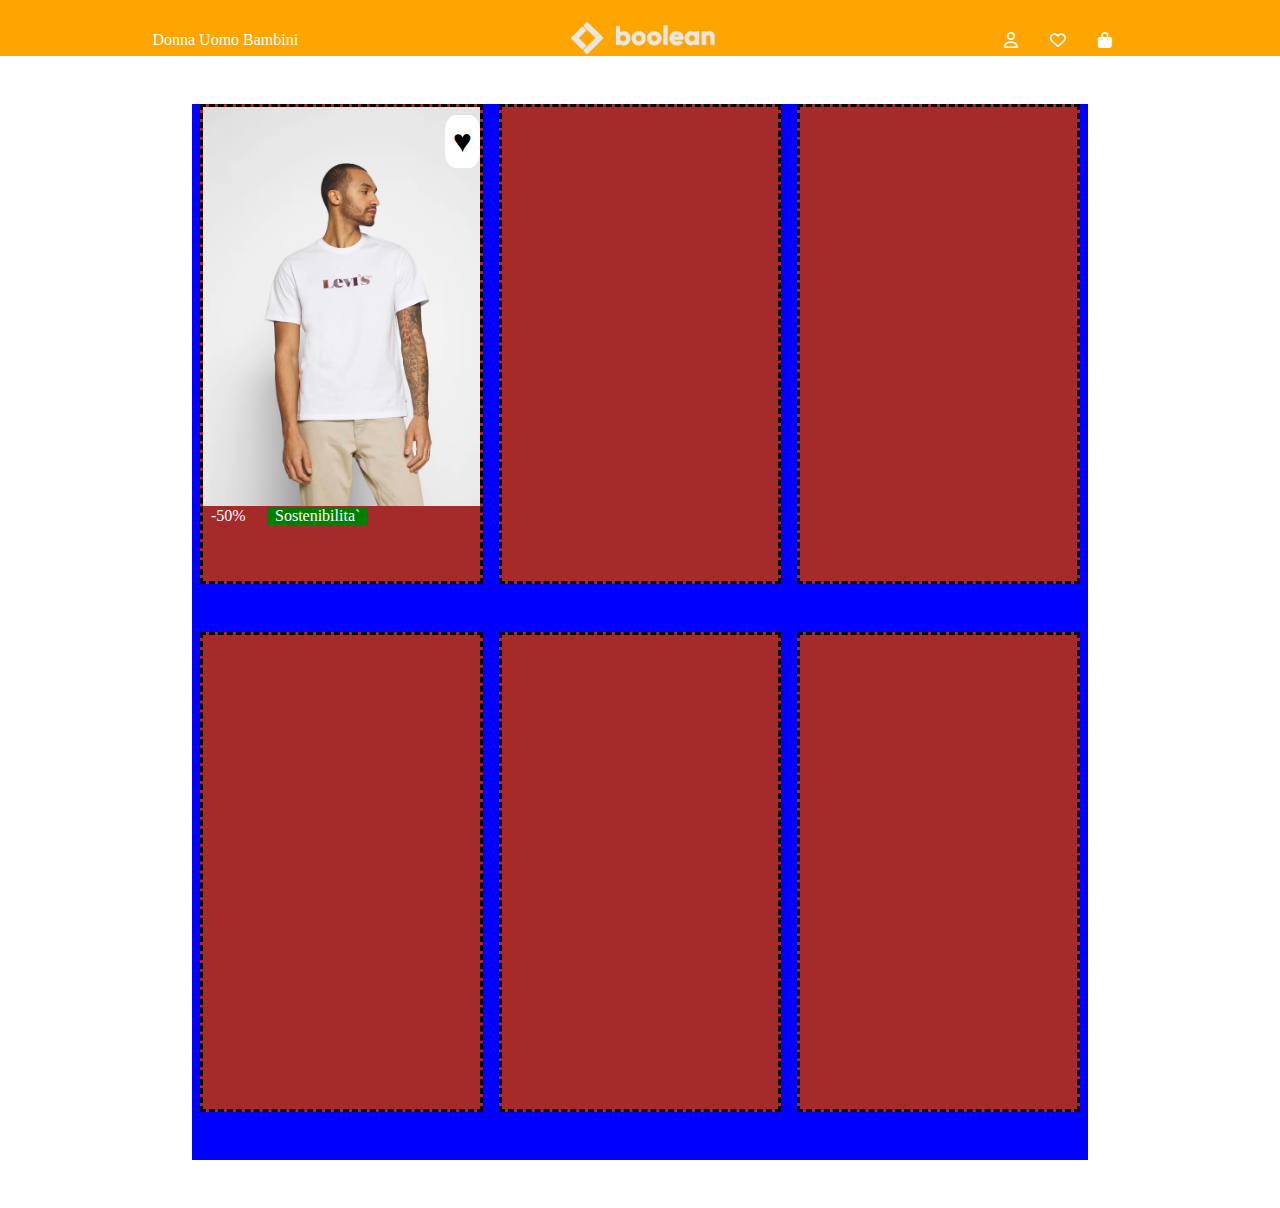
==== index.htm @ 328705bc "first commit" ====
<!DOCTYPE html>
<html lang="en">
<head>
    <link rel="stylesheet" href="https://cdnjs.cloudflare.com/ajax/libs/font-awesome/6.5.1/css/all.min.css">
    <link rel="stylesheet" href="./css/style.css">
    <meta charset="UTF-8">
    <meta name="viewport" content="width=device-width, initial-scale=1.0">
    <title>Boolando</title>
</head>
<body>
    <!-- inizio header -->
    <header>
        <div class="nav-bar container">
            <div class="left-bar">Donna Uomo Bambini</div>
            <div class="central-bar"><img src="./img/boolean-logo.png" alt=""></div>
            <div class="right-bar"><i class="fa-regular fa-user"></i><i class="fa-regular fa-heart"></i><i class="fa-solid fa-bag-shopping"></i></div>
        </div>
    </header>
    <!-- fine header -->

    <!-- inizio main -->
    <main>

        <!-- first item -->
        <section class="container">
            <div class="column"> 
                <img src="./img/1.webp" alt="">
                <span class="hearts">&hearts;</span>
                <span class="discount">-50%</span>
                <span class="eco">Sostenibilita`</span>
            </div>
            <div class="column"> </div>
            <div class="column"> </div>
            <div class="column"> </div>
            <div class="column"> </div>
            <div class="column"> </div>

        </section>

    </main>
    <!-- fine main -->

    <!-- inizio footer -->
    <footer>

    </footer>
    <!-- fine footer -->
    
</body>
</html>
---- css/style.css ----
*{
    box-sizing: border-box;
    margin: 0;
    padding: 0;
}

.container{
    display: flex;
    flex-flow: row wrap;
}

/* barra di navigazione header */
.nav-bar{
    background-color: orange;
    height: 3.5rem;
    width: 100%;
    padding: 1rem;
    align-items: center;
    justify-content: space-around;
}

.left-bar{
    color: white;
}

.central-bar img{
    height: 2rem;
    width: auto;
}

.right-bar i{
    color: white;
    padding: 1rem;
}

/* box size */
main{
    width: 70%;
    margin: 3rem auto;
    background-color: blue;
    min-height: 55rem;
}

/* item */
.column{
    width: calc(100% / 3 - 1rem);
    min-height: 30rem;
    background-color: brown;
    margin:0 0.5rem 3rem 0.5rem;
    border: dashed;
    position: relative;
}

.column img{
    width:100%;
    height: fit-content;
    
}

.hearts{
    background-color: white;
    position: absolute;
    top: 0.5rem;
    right: 0;
    font-size: 2rem;
    text-align: center;
    vertical-align: middle;
    padding: 0.5rem;
    border-radius: 30%;
}

.discount{
    background-color: brown;
    color: white;
    padding: 0 0.5rem;
    position: absolute;
    top: 25rem;
    left: 0;
}

.eco{
    background-color: green;
    color: white;
    padding: 0 0.5rem;
    position: absolute;
    top: 25rem;
    left:4rem;
}
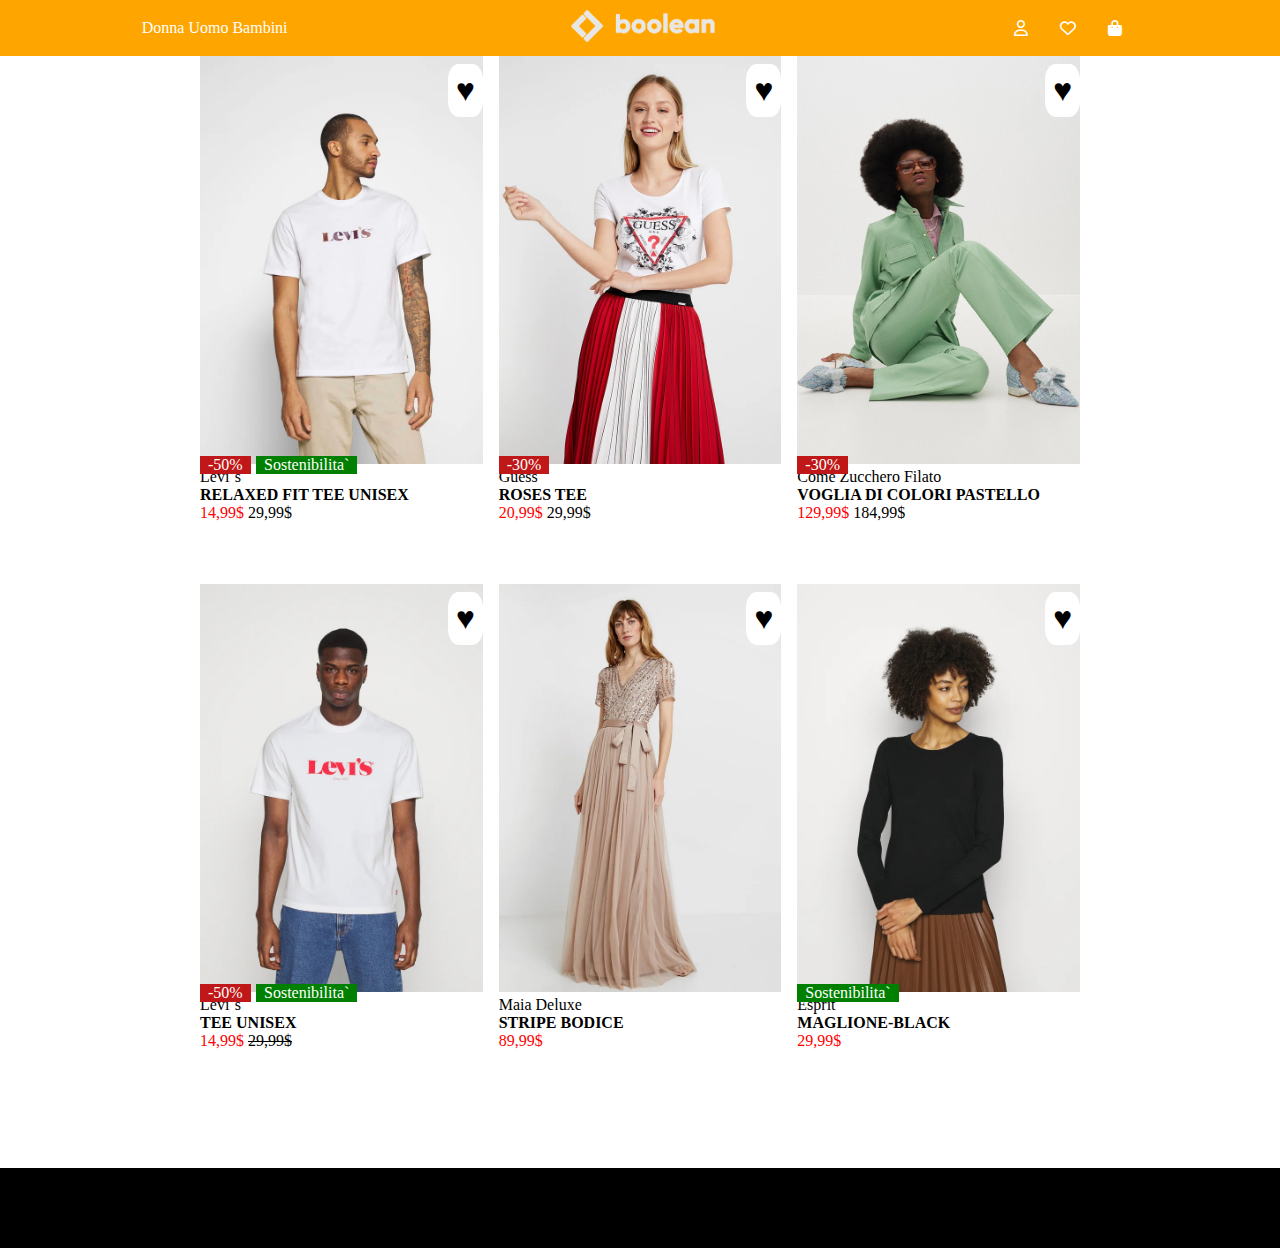
==== commit 6d1c49e8: "footer-missing" ====
--- a/index.htm
+++ b/index.htm
@@ -19,21 +19,87 @@
     <!-- fine header -->
 
     <!-- inizio main -->
-    <main>
+    <main class="box">
 
-        <!-- first item -->
+        <!-- container dei prodotti-->
         <section class="container">
+
+            <!-- first item -->
             <div class="column"> 
                 <img src="./img/1.webp" alt="">
                 <span class="hearts">&hearts;</span>
                 <span class="discount">-50%</span>
                 <span class="eco">Sostenibilita`</span>
+                <div class="brand">Levi`s</div>
+                <div class="product"><strong>RELAXED FIT TEE UNISEX</strong></div>
+                <div class="price">
+                    <span class="red-price">14,99$</span>
+                    <span class="previous-price">29,99$</span>
+                </div>
             </div>
-            <div class="column"> </div>
-            <div class="column"> </div>
-            <div class="column"> </div>
-            <div class="column"> </div>
-            <div class="column"> </div>
+
+            <!-- second item -->
+            <div class="column">
+                <img src="./img/2.webp" alt="">
+                <span class="hearts">&hearts;</span>
+                <span class="discount">-30%</span>
+                <div class="brand">Guess</div>
+                <div class="product"><strong>ROSES TEE</strong></div>
+                <div class="price">
+                    <span class="red-price">20,99$</span>
+                    <span class="previous-price"> 29,99$</span>
+                </div>                
+            </div>
+
+            <!-- tird item -->
+            <div class="column">
+                <img src="./img/3.webp" alt="">
+                <span class="hearts">&hearts;</span>
+                <span class="discount">-30%</span>
+                <div class="brand">Come Zucchero Filato</div>
+                <div class="product"><strong>VOGLIA DI COLORI PASTELLO</strong></div>
+                <div class="price">
+                    <span class="red-price">129,99$</span>
+                    <span class="previous-price"> 184,99$</span>
+                </div>                
+            </div>
+
+            <!-- fourth item -->
+            <div class="column"> 
+                <img src="./img/4.webp" alt="">
+                <span class="hearts">&hearts;</span>
+                <span class="discount">-50%</span>
+                <span class="eco">Sostenibilita`</span>
+                <div class="brand">Levi`s</div>
+                <div class="product"><strong>TEE UNISEX</strong></div>
+                <div class="price">
+                    <span class="red-price">14,99$</span>
+                    <span class="previous-price"><del>29,99$</del></span>
+                </div>    
+            </div>
+
+            <!-- fifth item -->
+            <div class="column"> 
+                <img src="./img/5.webp" alt="">
+                <span class="hearts">&hearts;</span>
+                <div class="brand">Maia Deluxe</div>
+                <div class="product"><strong>STRIPE BODICE</strong></div>
+                <div class="price">
+                    <span class="red-price">89,99$</span>
+                </div>
+            </div>
+
+            <!-- sixth item -->
+            <div class="column"> 
+                <img src="./img/6.webp" alt="">
+                <span class="hearts">&hearts;</span>
+                <span class="last-eco">Sostenibilita`</span>
+                <div class="brand">Esprit</div>
+                <div class="product"><strong>MAGLIONE-BLACK</strong></div>
+                <div class="price">
+                    <span class="red-price">29,99$</span>
+                </div>
+            </div>
 
         </section>
 
@@ -42,7 +108,10 @@
 
     <!-- inizio footer -->
     <footer>
+        <section class="end-bar">
+            <div class="container"></div>
 
+        </section>
     </footer>
     <!-- fine footer -->
     
--- a/css/style.css
+++ b/css/style.css
@@ -14,9 +14,11 @@
     background-color: orange;
     height: 3.5rem;
     width: 100%;
-    padding: 1rem;
     align-items: center;
     justify-content: space-around;
+    position: fixed;
+    top: 0;
+    z-index: 999;
 }
 
 .left-bar{
@@ -34,10 +36,9 @@
 }
 
 /* box size */
-main{
+.box{
     width: 70%;
-    margin: 3rem auto;
-    background-color: blue;
+    margin: 3.5rem auto;
     min-height: 55rem;
 }
 
@@ -45,9 +46,7 @@
 .column{
     width: calc(100% / 3 - 1rem);
     min-height: 30rem;
-    background-color: brown;
     margin:0 0.5rem 3rem 0.5rem;
-    border: dashed;
     position: relative;
 }
 
@@ -70,7 +69,7 @@
 }
 
 .discount{
-    background-color: brown;
+    background-color: rgb(192, 24, 24);
     color: white;
     padding: 0 0.5rem;
     position: absolute;
@@ -84,5 +83,27 @@
     padding: 0 0.5rem;
     position: absolute;
     top: 25rem;
-    left:4rem;
+    left:3.5rem;
+}
+
+.red-price{
+    color: red;
+}
+
+.last-eco{
+    background-color: green;
+    color: white;
+    padding: 0 0.5rem;
+    position: absolute;
+    top: 25rem;
+    left:0;
+}
+
+
+
+/* footer */
+.end-bar{
+    background-color: black;
+    min-height: 5rem;
+    width: 100%;
 }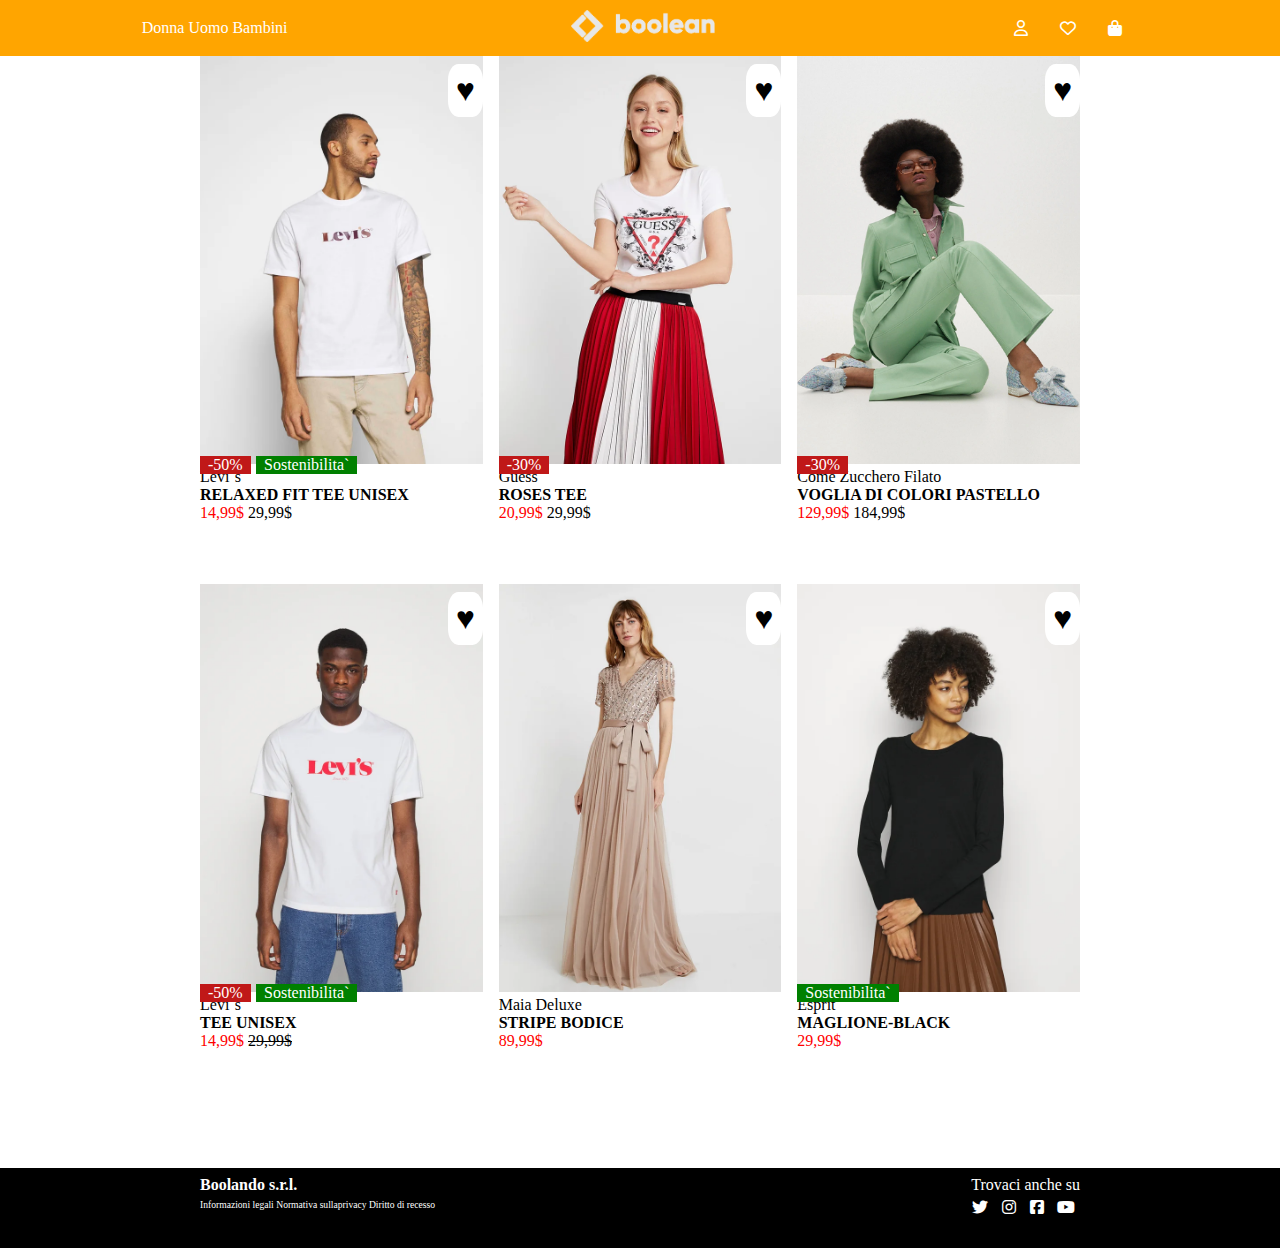
==== commit 5c944714: "hover-missing" ====
--- a/index.htm
+++ b/index.htm
@@ -108,8 +108,25 @@
 
     <!-- inizio footer -->
     <footer>
-        <section class="end-bar">
-            <div class="container"></div>
+        <section class="end-column">
+            <div class="footer-bar container">
+                <div class="left-footer">
+                    <div><strong>Boolando s.r.l.</strong></div>                   
+                    <span>Informazioni legali </span>
+                    <span>Normativa sullaprivacy </span>
+                    <span>Diritto di recesso </span>
+                </div>
+                <div class="right-footer">
+                    <div>Trovaci anche su</div>
+                    <div class="icons">
+                        <i class="fa-brands fa-twitter"></i>
+                        <i class="fa-brands fa-instagram"></i>
+                        <i class="fa-brands fa-square-facebook"></i>
+                        <i class="fa-brands fa-youtube"></i>
+                    </div>
+                </div>
+                <div></div>
+            </div>
 
         </section>
     </footer>
--- a/css/style.css
+++ b/css/style.css
@@ -102,8 +102,34 @@
 
 
 /* footer */
-.end-bar{
+.end-column{
     background-color: black;
     min-height: 5rem;
     width: 100%;
+    color: white;
+}
+
+.footer-bar{
+    width: 70%;
+    margin: 0 auto;
+    justify-content: space-between;
+}
+
+.left-footer{
+    padding: 0.5rem 0 0 0.5rem;
+    width: 50%;
+}
+
+.left-footer span{
+    font-size: 0.6rem;
+}
+
+.right-footer{
+    padding: 0.5rem 0.5rem 0 0;
+    width: 50%;
+    text-align: end;
+}
+
+.right-footer .icons i{
+    padding: 0.3rem;
 }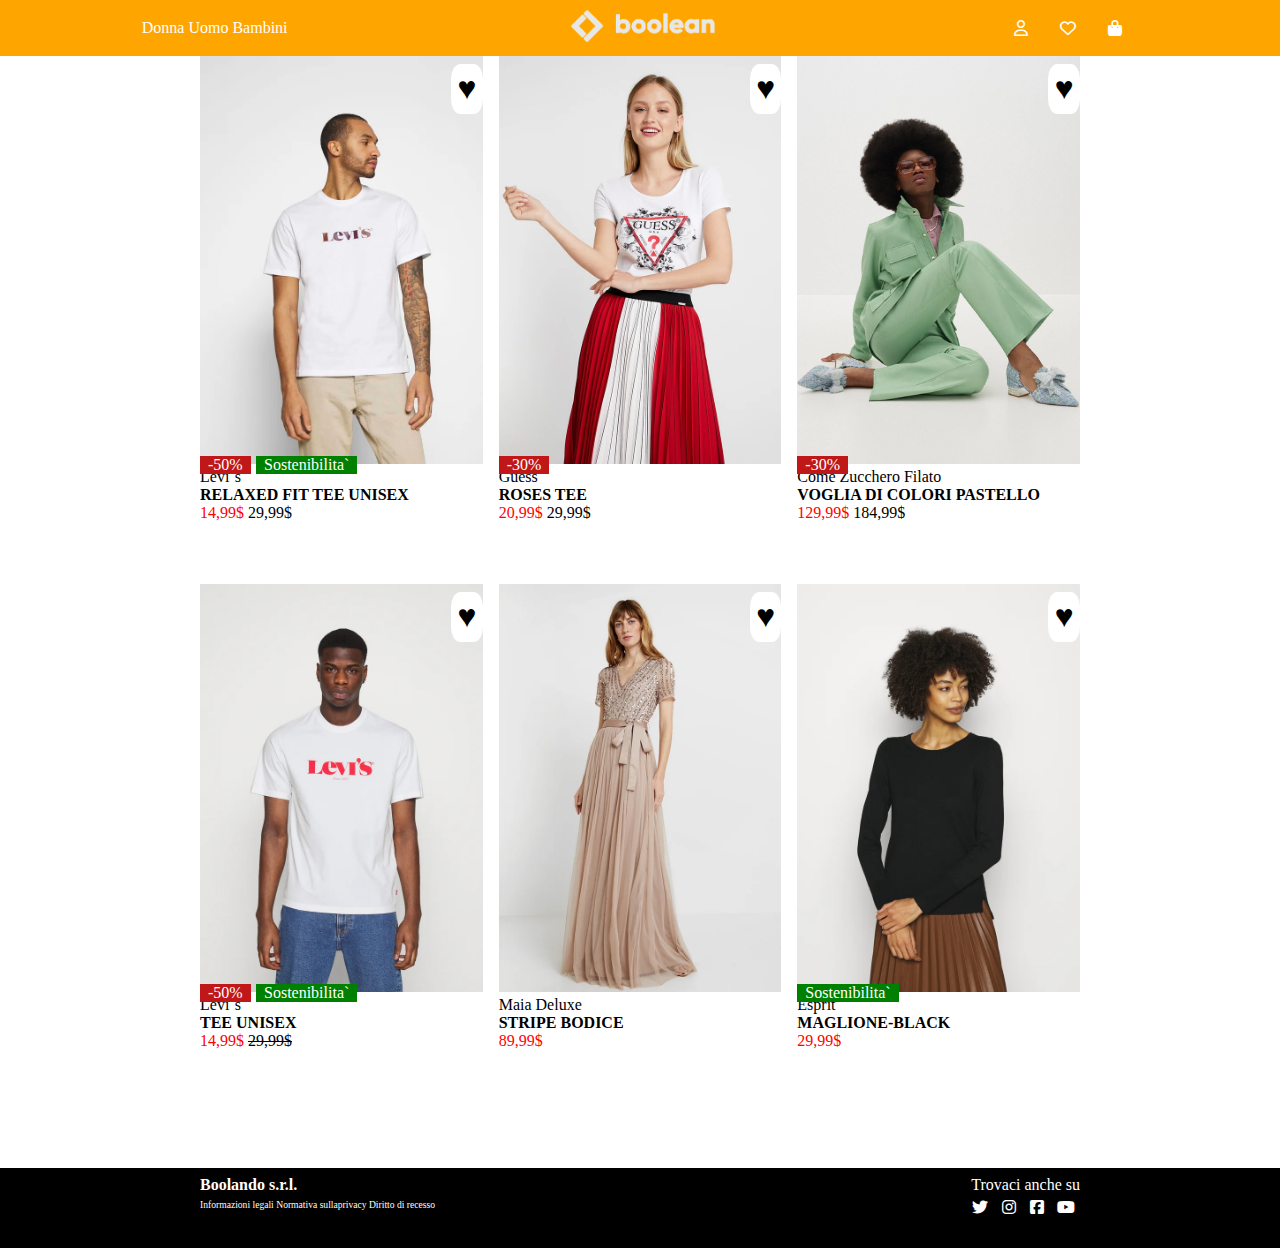
==== commit 1e768cb9: "new-hover-items" ====
--- a/index.htm
+++ b/index.htm
@@ -11,7 +11,7 @@
     <!-- inizio header -->
     <header>
         <div class="nav-bar container">
-            <div class="left-bar">Donna Uomo Bambini</div>
+            <div class="left-bar"><span>Donna </span><span>  Uomo</span><span>  Bambini</span></div>
             <div class="central-bar"><img src="./img/boolean-logo.png" alt=""></div>
             <div class="right-bar"><i class="fa-regular fa-user"></i><i class="fa-regular fa-heart"></i><i class="fa-solid fa-bag-shopping"></i></div>
         </div>
@@ -26,7 +26,8 @@
 
             <!-- first item -->
             <div class="column"> 
-                <img src="./img/1.webp" alt="">
+                <img class="first-img" src="./img/1.webp" alt="">
+                <!-- <img class="hidden" src="./img/1b.webp" alt=""> -->
                 <span class="hearts">&hearts;</span>
                 <span class="discount">-50%</span>
                 <span class="eco">Sostenibilita`</span>
@@ -40,7 +41,7 @@
 
             <!-- second item -->
             <div class="column">
-                <img src="./img/2.webp" alt="">
+                <img class="second-img" src="./img/2.webp" alt="">
                 <span class="hearts">&hearts;</span>
                 <span class="discount">-30%</span>
                 <div class="brand">Guess</div>
@@ -53,7 +54,7 @@
 
             <!-- tird item -->
             <div class="column">
-                <img src="./img/3.webp" alt="">
+                <img class="tird-img" src="./img/3.webp" alt="">
                 <span class="hearts">&hearts;</span>
                 <span class="discount">-30%</span>
                 <div class="brand">Come Zucchero Filato</div>
@@ -66,7 +67,7 @@
 
             <!-- fourth item -->
             <div class="column"> 
-                <img src="./img/4.webp" alt="">
+                <img class="fourth-img" src="./img/4.webp" alt="">
                 <span class="hearts">&hearts;</span>
                 <span class="discount">-50%</span>
                 <span class="eco">Sostenibilita`</span>
@@ -80,7 +81,7 @@
 
             <!-- fifth item -->
             <div class="column"> 
-                <img src="./img/5.webp" alt="">
+                <img class="fifth-img" src="./img/5.webp" alt="">
                 <span class="hearts">&hearts;</span>
                 <div class="brand">Maia Deluxe</div>
                 <div class="product"><strong>STRIPE BODICE</strong></div>
@@ -91,7 +92,7 @@
 
             <!-- sixth item -->
             <div class="column"> 
-                <img src="./img/6.webp" alt="">
+                <img class="sixth-img" src="./img/6.webp" alt="">
                 <span class="hearts">&hearts;</span>
                 <span class="last-eco">Sostenibilita`</span>
                 <div class="brand">Esprit</div>
--- a/css/style.css
+++ b/css/style.css
@@ -23,16 +23,19 @@
 
 .left-bar{
     color: white;
+    cursor: pointer;
 }
 
 .central-bar img{
     height: 2rem;
     width: auto;
+    cursor: pointer;
 }
 
 .right-bar i{
     color: white;
     padding: 1rem;
+    cursor: pointer;
 }
 
 /* box size */
@@ -48,12 +51,13 @@
     min-height: 30rem;
     margin:0 0.5rem 3rem 0.5rem;
     position: relative;
+    cursor: pointer;
 }
 
 .column img{
     width:100%;
     height: fit-content;
-    
+    transition:opacity 0.5s ease;    
 }
 
 .hearts{
@@ -64,7 +68,7 @@
     font-size: 2rem;
     text-align: center;
     vertical-align: middle;
-    padding: 0.5rem;
+    padding: 0.4rem;
     border-radius: 30%;
 }
 
@@ -127,9 +131,37 @@
 .right-footer{
     padding: 0.5rem 0.5rem 0 0;
     width: 50%;
-    text-align: end;
+    text-align:end;
 }
 
 .right-footer .icons i{
     padding: 0.3rem;
-}+    cursor: pointer;
+}
+
+/* hover */
+.hearts:hover{
+    color: red;
+}
+
+.right-bar>i:hover{
+    color: green;
+}
+
+.left-bar>span:hover{
+    color: green;
+}
+
+
+/* image hover
+.column img.hidden{
+    opacity: 0;
+}
+
+.column:hover img{
+    opacity: o;
+}
+
+.column:hover img.hidden{
+    opacity: 1;
+} */